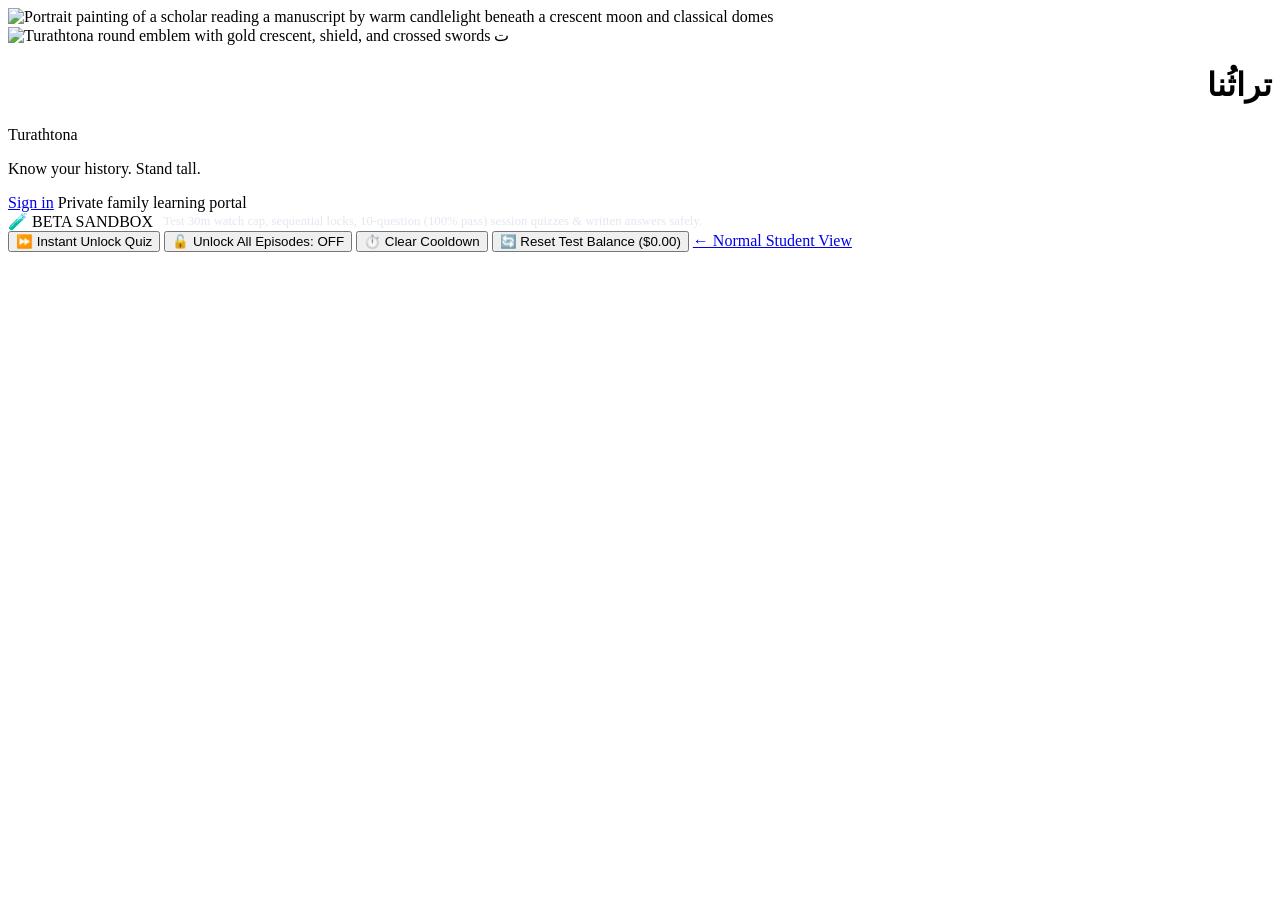
==== src/main/resources/static/index.html @ 678c6bf7 "Fix mobile episode card flex-shrink/280px height compression, implement 3-col grid header + meta/pil" ====
<!DOCTYPE html>
<html lang="en">
<head>
    <meta charset="UTF-8">
    <meta name="viewport" content="width=device-width, initial-scale=1.0">
    <meta name="referrer" content="strict-origin-when-cross-origin">
    <meta name="description" content="Turathtona (تراثُنا) — Know your history. Stand tall.">
    <title>تراثُنا • Turathtona | Know your history. Stand tall.</title>
    <link rel="icon" href="/favicon.ico" sizes="any">
    <link rel="icon" type="image/png" sizes="32x32" href="/favicon-32x32.png">
    <link rel="icon" type="image/png" sizes="16x16" href="/favicon-16x16.png">
    <link rel="apple-touch-icon" href="/apple-touch-icon.png">
    <link rel="manifest" href="/site.webmanifest">
    <meta name="theme-color" content="#0b1f33">
    <link rel="stylesheet" href="/style.css?v=10">
    <script src="https://cdn.jsdelivr.net/npm/canvas-confetti@1.9.3/dist/confetti.browser.min.js" defer></script>
    <style>
        .student-user-pill {
            display: flex;
            align-items: center;
            gap: 0.65rem;
            background: var(--bg-card);
            border: 1px solid var(--border);
            padding: 0.35rem 0.85rem;
            border-radius: var(--radius-sm);
        }
        .btn-signout {
            background: transparent;
            border: 1px solid var(--border);
            color: var(--text-muted);
            padding: 0.35rem 0.75rem;
            border-radius: var(--radius-sm);
            font-size: 0.8rem;
            font-weight: 700;
            cursor: pointer;
            transition: all 0.2s;
        }
        .btn-signout:hover {
            color: #f87171;
            border-color: #f87171;
        }
        .extension-support-banner {
            background: linear-gradient(135deg, rgba(59, 130, 246, 0.1), rgba(37, 99, 235, 0.15));
            border: 1px solid rgba(59, 130, 246, 0.3);
            border-radius: var(--radius-md);
            padding: 0.85rem 1.25rem;
            display: flex;
            justify-content: space-between;
            align-items: center;
            gap: 1rem;
            flex-wrap: wrap;
        }
        .btn-yt-external {
            background: #ef4444;
            color: white;
            border: none;
            padding: 0.55rem 1rem;
            border-radius: var(--radius-sm);
            font-weight: 700;
            font-size: 0.82rem;
            cursor: pointer;
            display: inline-flex;
            align-items: center;
            gap: 0.4rem;
            text-decoration: none;
            transition: all 0.2s;
            box-shadow: 0 4px 12px rgba(239, 68, 68, 0.3);
        }
        .btn-yt-external:hover {
            background: #dc2626;
            transform: translateY(-1px);
        }
        .watch-progress-strip {
            background: var(--bg-card);
            border: 1px solid var(--border);
            border-radius: var(--radius-md);
            padding: 0.95rem 1.25rem;
            display: flex;
            flex-direction: column;
            gap: 0.55rem;
        }
        .watch-progress-row {
            display: flex;
            justify-content: space-between;
            align-items: center;
            flex-wrap: wrap;
            gap: 0.5rem;
            font-size: 0.84rem;
        }
        .btn-reset-mode {
            background: transparent;
            border: 1px solid var(--border);
            color: var(--text-muted);
            padding: 0.28rem 0.65rem;
            border-radius: var(--radius-sm);
            font-size: 0.75rem;
            font-weight: 600;
            cursor: pointer;
        }
        .btn-reset-mode:hover {
            border-color: var(--gold);
            color: var(--gold);
        }
        .cooldown-banner {
            background: rgba(245, 158, 11, 0.14);
            border: 1px solid rgba(245, 158, 11, 0.4);
            color: #fcd34d;
            border-radius: var(--radius-md);
            padding: 0.85rem 1.15rem;
            font-size: 0.88rem;
            font-weight: 700;
            display: none;
            margin-bottom: 1rem;
        }
        .vocab-drawer {
            background: var(--bg-card);
            border: 1px solid var(--border);
            border-radius: var(--radius-lg);
            padding: 1.25rem 1.5rem;
        }
        .vocab-grid {
            display: grid;
            grid-template-columns: repeat(auto-fit, minmax(200px, 1fr));
            gap: 0.85rem;
            margin-top: 1rem;
        }
        .vocab-card {
            background: var(--bg-subtle);
            border: 1px solid var(--border);
            border-radius: var(--radius-md);
            padding: 0.85rem;
        }
        .vocab-arabic {
            font-family: 'Cairo', sans-serif;
            font-size: 1.15rem;
            font-weight: 700;
            color: #a7f3d0;
            margin-bottom: 0.2rem;
        }
        .vocab-translit {
            font-size: 0.75rem;
            color: var(--text-subtle);
            font-style: italic;
        }
        .vocab-english {
            font-size: 0.85rem;
            font-weight: 600;
            color: white;
            margin-top: 0.35rem;
        }
        .vocab-note {
            font-size: 0.75rem;
            color: var(--text-muted);
            margin-top: 0.25rem;
        }
        .btn-ai-auto-badge {
            background: rgba(139, 92, 246, 0.15);
            color: #c4b5fd;
            border: 1px solid rgba(139, 92, 246, 0.3);
            font-size: 0.75rem;
            font-weight: 700;
            padding: 0.3rem 0.65rem;
            border-radius: var(--radius-full);
            display: inline-flex;
            align-items: center;
            gap: 0.35rem;
        }
        .mode-card-stacked {
            background: var(--bg-card);
            border: 1px solid var(--border);
            border-radius: var(--radius-lg);
            padding: 1.25rem 1.75rem;
            display: flex;
            flex-direction: column;
            gap: 0.75rem;
            box-shadow: 0 4px 20px rgba(0, 0, 0, 0.2);
        }
        .mode-card-top {
            display: flex;
            justify-content: space-between;
            align-items: center;
            gap: 1.5rem;
        }
        @media (max-width: 768px) {
            .mode-card-stacked {
                padding: 1rem;
            }
            .mode-card-top {
                flex-direction: column;
                align-items: stretch;
                gap: 0.85rem;
            }
        }
    </style>
    <link id="mobile-css-link" rel="stylesheet" href="/mobile.css?v=10">
</head>
<body>

    <!-- ================================================================== -->
    <!-- LOGGED-OUT LANDING PAGE (/ for unauthenticated visitors)           -->
    <!-- ================================================================== -->
    <main id="landing-view" class="landing-hero" aria-label="Turathtona welcome page">
        <div class="landing-artwork-col">
            <picture>
                <source media="(max-width: 768px)" srcset="/images/hero-800.webp" width="800" height="1201" type="image/webp">
                <img
                    id="landing-hero-img"
                    src="/images/hero-1200.webp"
                    width="1200"
                    height="1802"
                    fetchpriority="high"
                    decoding="async"
                    class="landing-hero-img"
                    alt="Portrait painting of a scholar reading a manuscript by warm candlelight beneath a crescent moon and classical domes">
            </picture>
            <div class="landing-artwork-overlay" aria-hidden="true"></div>
        </div>

        <div class="landing-content-col">
            <div class="landing-emblem-wrap">
                <img
                    id="landing-emblem-img"
                    src="/images/emblem.png"
                    width="108"
                    height="108"
                    decoding="async"
                    class="landing-emblem-img"
                    alt="Turathtona round emblem with gold crescent, shield, and crossed swords">
                <span id="landing-emblem-fallback" class="landing-emblem-fallback" lang="ar" dir="rtl" aria-hidden="true">ت</span>
            </div>

            <h1 class="landing-arabic-wordmark" lang="ar" dir="rtl">تراثُنا</h1>
            <div id="landing-brand-latin" class="landing-latin-name">Turathtona</div>
            <p id="landing-tagline" class="landing-tagline">Know your history. Stand tall.</p>

            <div class="landing-cta-wrap">
                <a href="/login" class="landing-signin-btn">Sign in</a>
                <span class="landing-private-note">Private family learning portal</span>
            </div>
        </div>
        <!-- TODO(artwork-credit): Verify painting licence and add artist attribution / licence notice in a visible footer if required. -->
    </main>

    <header id="app-header" style="display: none;">
        <div class="brand" style="cursor: pointer;" onclick="showCourseCatalogView()">
            <div class="brand-icon">
                <img id="header-emblem-img" src="/images/emblem.png" width="40" height="40" alt="Turathtona emblem">
            </div>
            <div>
                <div class="brand-title"><span lang="ar" dir="rtl">تراثُنا</span> • <span id="header-brand-latin">Turathtona</span></div>
                <div id="header-brand-tagline" class="brand-subtitle">Know your history. Stand tall.</div>
            </div>
        </div>

        <div class="header-actions">
            <a id="btn-enter-beta-shortcut" href="/beta" class="beta-btn" style="display: none;">🧪 Beta Sandbox</a>

            <div id="student-earnings-pill" class="earnings-strip">
                <div class="earnings-metric">Earned: <strong id="val-earned">$0.00</strong></div>
                <div class="earnings-metric">Paid: <strong id="val-paid">$0.00</strong></div>
                <div class="earnings-metric owed">Owed: <strong id="val-owed">$0.00</strong></div>
            </div>

            <div class="student-user-pill">
                <span id="student-name-display" style="font-size: 0.85rem; font-weight: 700; color: #a7f3d0;">Loading...</span>
                <button class="btn-signout" onclick="handleStudentLogout()">Log Out</button>
            </div>
        </div>
    </header>

    <!-- Beta Test Sandbox Bar (Visible ONLY at /beta for Admin or Authorized Beta Testers) -->
    <div id="beta-sandbox-bar" class="beta-sandbox-bar">
        <div style="display: flex; align-items: center; gap: 0.65rem; flex-wrap: wrap;">
            <span class="beta-pill">🧪 BETA SANDBOX</span>
            <span id="beta-status-msg" style="font-size: 0.8rem; color: #e2e8f0;">
                Test 30m watch cap, sequential locks, 10-question (100% pass) session quizzes &amp; written answers safely.
            </span>
        </div>
        <div class="beta-actions">
            <button type="button" class="beta-btn" onclick="betaInstantUnlockQuiz()">⏩ Instant Unlock Quiz</button>
            <button type="button" id="btn-beta-unlock-all" class="beta-btn" onclick="betaToggleUnlockAllEpisodes()">🔓 Unlock All Episodes: OFF</button>
            <button type="button" class="beta-btn" onclick="betaClearCooldown()">⏱️ Clear Cooldown</button>
            <button type="button" class="beta-btn danger" onclick="betaResetMyProgress()">🔄 Reset Test Balance ($0.00)</button>
            <a href="/" class="beta-btn">← Normal Student View</a>
        </div>
    </div>

    <!-- ================================================================== -->
    <!-- VIEW 1: PUBLISHED COURSE CATALOG (Default after login)             -->
    <!-- ================================================================== -->
    <section id="catalog-view" class="portal-container" style="display: none;">
        <div class="catalog-header">
            <div>
                <h1>📚 Course Catalog</h1>
                <p>Choose a course below to study Arabic history, pass 10-question quizzes + written reflections, and earn rewards.</p>
            </div>
        </div>
        <div id="course-catalog-grid" class="course-catalog-grid"></div>
    </section>

    <!-- ================================================================== -->
    <!-- VIEW 2: COURSE PAGE (SYLLABUS)                                     -->
    <!-- ================================================================== -->
    <section id="course-syllabus-view" class="portal-container" style="display: none;">
        <div style="margin-bottom: 1rem;">
            <button type="button" class="btn-signout" style="color: #e2e8f0;" onclick="showCourseCatalogView()">
                ← Back to Course Catalog
            </button>
        </div>

        <div id="syllabus-lock-toast" class="episode-lock-toast"></div>

        <div class="syllabus-hero-card">
            <div id="syllabus-cover-box" class="course-cover-wrap" style="border-radius: var(--radius-md);"></div>
            <div style="display: flex; flex-direction: column; gap: 0.75rem;">
                <div style="display: flex; justify-content: space-between; align-items: flex-start; gap: 0.75rem; flex-wrap: wrap;">
                    <h1 id="syllabus-course-title" dir="auto" style="font-size: 1.5rem; font-weight: 800; font-family: 'Cairo', 'Plus Jakarta Sans', sans-serif;">Course Title</h1>
                    <span id="syllabus-bonus-badge" class="quiz-pass-badge">🏆 +$100.00 Completion Bonus</span>
                </div>
                <p id="syllabus-course-desc" style="font-size: 0.9rem; color: var(--text-muted); line-height: 1.55;"></p>

                <div>
                    <div class="progress-header">
                        <span id="syllabus-progress-text">0 / 0 episodes passed</span>
                        <strong id="syllabus-progress-pct">0%</strong>
                    </div>
                    <div class="progress-bar-bg">
                        <div id="syllabus-progress-fill" class="progress-bar-fill"></div>
                    </div>
                </div>

                <div class="course-earned-box">
                    <div>
                        Earned: <strong id="syllabus-earned-val" style="color: #6ee7b7;">$0.00</strong>
                        <span style="color: var(--text-muted);"> / </span>
                        <strong id="syllabus-possible-val" style="color: #fde68a;">$0.00 possible</strong>
                    </div>
                    <div id="syllabus-rates-summary" style="color: var(--text-muted); font-weight: 600;"></div>
                </div>
            </div>
        </div>

        <div id="syllabus-filter-bar" style="display: flex; justify-content: space-between; align-items: center; margin-bottom: 0.9rem; flex-wrap: wrap; gap: 0.65rem;">
            <h2 style="font-size: 1.15rem; font-weight: 800;">Course Syllabus</h2>
            <div style="display: flex; align-items: center; gap: 0.75rem; flex-wrap: wrap;">
                <button type="button" id="btn-syllabus-fav-filter" class="fav-filter-btn" aria-pressed="false" onclick="toggleSyllabusFavoritesFilter()">♡ Favourites</button>
                <span id="syllabus-episode-count-label" style="font-size: 0.84rem; color: var(--text-muted);"></span>
            </div>
        </div>

        <div id="syllabus-episode-list" class="syllabus-episode-list"></div>
    </section>

    <!-- ================================================================== -->
    <!-- VIEW 3: EPISODE PLAYER, MODE PICKER, & QUIZ                        -->
    <!-- ================================================================== -->
    <div id="episode-player-view" class="app-layout" style="display: none;">
        <aside class="sidebar">
            <div class="sidebar-header">
                <div class="sidebar-title">
                    <span id="sidebar-course-title" dir="auto" style="overflow: hidden; text-overflow: ellipsis; white-space: nowrap;">Course Episodes</span>
                    <span id="badge-course-count" style="font-size:0.8rem; color:var(--text-muted); font-weight:600;">0/0</span>
                </div>

                <div class="course-progress-card">
                    <div class="progress-header">
                        <span>Course Progression</span>
                        <strong id="progress-percent-label">0%</strong>
                    </div>
                    <div class="progress-bar-bg">
                        <div id="progress-bar-fill" class="progress-bar-fill"></div>
                    </div>
                    <div class="bonus-milestone">
                        <span id="sidebar-bonus-note">🏆 Score 100% (10/10) + pass the written reflection on each episode in order to earn the Course Bonus!</span>
                    </div>
                </div>
            </div>

            <div id="episode-list" class="episode-list"></div>
        </aside>

        <main class="content-area">
            <div class="breadcrumb-nav-bar">
                <button type="button" class="btn-signout" style="color: #e2e8f0;" onclick="showCourseSyllabusFromEpisode()">
                    ← Course Syllabus
                </button>
                <button type="button" class="btn-signout" onclick="showCourseCatalogView()">
                    📚 All Courses
                </button>
                <span id="episode-course-breadcrumb" dir="auto" style="font-size: 0.84rem; font-weight: 700; color: var(--text-muted);"></span>
            </div>

            <div id="episode-lock-toast" class="episode-lock-toast"></div>

            <div class="mode-card-stacked">
                <div class="mode-card-top">
                    <div class="mode-info">
                        <div style="display: flex; align-items: center; gap: 0.6rem; flex-wrap: wrap; margin-bottom: 0.25rem;">
                            <h2 id="current-episode-title" dir="auto" style="margin-bottom: 0;">Loading episode...</h2>
                            <span id="current-episode-state-badge" class="ep-badge-passed" style="display: none;">Available</span>
                        </div>
                        <p id="episode-header-subtitle">Watch the episode to unlock the 10-question mastery check and written reflection.</p>
                    </div>

                    <div id="episode-reward-pill" style="display: inline-flex; align-items: center; gap: 0.55rem; padding: 0.65rem 1.05rem; border-radius: var(--radius-md); background: rgba(245, 158, 11, 0.14); border: 1px solid rgba(245, 158, 11, 0.4);">
                        <span style="font-size: 0.76rem; text-transform: uppercase; letter-spacing: 0.05em; color: var(--text-muted); font-weight: 700;">Episode Reward</span>
                        <strong id="episode-reward-badge" style="font-size: 1.05rem; color: #fcd34d;">+$15.00</strong>
                    </div>
                </div>
            </div>

            <div id="player-wrapper" class="player-wrapper">
                <div id="yt-player-mount"></div>
            </div>

            <!-- Live Video-Playback Watch Progress Bar (30 Minutes Cap) -->
            <div class="watch-progress-strip">
                <div class="watch-progress-row">
                    <div>
                        <strong id="watch-status-label" style="color: #a7f3d0;">⏱️ Watch Progress: 00:00 / 30:00 (Play video to start timer)</strong>
                    </div>
                </div>
                <div class="progress-bar-bg">
                    <div id="watch-progress-fill" class="progress-bar-fill" style="width: 0%;"></div>
                </div>
                <div id="watch-live-subnote" style="font-size: 0.75rem; color: var(--text-subtle);">
                    Watch 30 minutes (or the full video if shorter) of real playback in the player above to unlock the quiz. Pausing or skipping forward does not add watch time.
                </div>
            </div>

            <!-- Reference Link to YouTube (no external timer credit) -->
            <div class="extension-support-banner">
                <div>
                    <strong style="color: #93c5fd; font-size: 0.88rem;">YouTube Source Link</strong>
                    <p style="font-size: 0.8rem; color: var(--text-muted); margin-top: 0.15rem;">
                        Note: Verified watch time is recorded only during real playback inside the embedded player above.
                    </p>
                </div>
                <div style="display: flex; gap: 0.65rem; align-items: center;">
                    <a id="btn-yt-external-link" href="#" target="_blank" rel="noopener noreferrer" class="btn-yt-external">
                        <span>▶ Open on YouTube</span>
                        <span>↗</span>
                    </a>
                </div>
            </div>

            <!-- Episode-Specific Vocabulary & Translation Study Guide -->
            <div id="vocab-drawer-box" class="vocab-drawer" style="display: none;">
                <div style="display: flex; justify-content: space-between; align-items: center; flex-wrap: wrap; gap: 0.5rem;">
                    <div>
                        <h3 style="font-size: 1.05rem; font-weight: 800;">📚 Episode Vocabulary &amp; Translation Guide</h3>
                        <p style="font-size: 0.82rem; color: var(--text-muted);">Review these key Arabic terms carefully alongside the episode.</p>
                    </div>
                    <span class="btn-ai-auto-badge">⚡ Episode Study Lexicon</span>
                </div>

                <div id="vocab-grid" class="vocab-grid"></div>
            </div>

            <!-- Interactive 10-Question Session Quiz Box (Unlocked after verified watch requirement) -->
            <section id="quiz-section" class="quiz-box" style="display: none;">
                <div class="quiz-header">
                    <div>
                        <div style="display: flex; align-items: center; gap: 0.75rem; flex-wrap: wrap;">
                            <h3 id="quiz-heading-title">Comprehension Quiz (10 Questions)</h3>
                            <span id="quiz-pass-badge" class="quiz-pass-badge">Pass Mark: 100% (10/10)</span>
                            <span id="quiz-answered-badge" class="btn-ai-auto-badge">Answered: 0 / 10</span>
                        </div>
                        <p style="font-size: 0.85rem; color: var(--text-muted); margin-top: 0.2rem;">
                            Score 100% (10/10) on this session to unlock the written reflection question. Failed attempts trigger a review cooldown; if a question seems unfair, you can report it below.
                        </p>
                    </div>
                </div>

                <div id="cooldown-banner" class="cooldown-banner"></div>

                <div id="failed-report-panel" style="display: none; background: rgba(239, 68, 68, 0.08); border: 1px solid rgba(239, 68, 68, 0.35); border-radius: var(--radius-md); padding: 1rem 1.25rem; margin-bottom: 1.25rem;">
                    <div style="font-weight: 800; color: #fca5a5; margin-bottom: 0.35rem;">🚩 Spot an unfair or unclear question in your last attempt?</div>
                    <p style="font-size: 0.82rem; color: var(--text-muted); margin-bottom: 0.75rem;">
                        Report a question below with an optional note. If the admin edits or retires a reported question, your retry cooldown resets immediately.
                    </p>
                    <div id="failed-report-list" style="display: flex; flex-direction: column; gap: 0.55rem;"></div>
                </div>

                <form id="quiz-form" onsubmit="handleQuizSubmit(event)">
                    <div id="questions-container"></div>

                    <div class="quiz-submit-sticky-bar">
                        <button type="submit" id="btn-submit-quiz" class="btn-primary" style="margin-top: 0;">
                            <span>Submit 10 Answers</span>
                            <span>➔</span>
                        </button>
                    </div>
                </form>
            </section>

            <!-- Written Open Reflection Section (Unlocked after 10/10 MCQ pass) -->
            <section id="open-question-section" class="quiz-box" style="display: none; border-color: rgba(201, 162, 77, 0.55);">
                <div class="quiz-header">
                    <div style="width: 100%;">
                        <div style="display: flex; justify-content: space-between; align-items: center; gap: 0.75rem; flex-wrap: wrap;">
                            <h3 style="color: #fde68a;">✍️ Part 2: Written Historical Reflection</h3>
                            <span id="open-q-status-badge" class="quiz-pass-badge">Awaiting Submission</span>
                        </div>
                        <p style="font-size: 0.85rem; color: var(--text-muted); margin-top: 0.25rem;">
                            Answer in English (40 to 2,000 characters). Your episode reward is credited once your written reflection is reviewed and approved.
                        </p>
                    </div>
                </div>

                <div id="open-q-feedback-box" style="display: none; background: rgba(245, 158, 11, 0.12); border: 1px solid rgba(245, 158, 11, 0.45); border-radius: var(--radius-md); padding: 0.9rem 1.15rem; margin-bottom: 1rem;">
                    <div style="font-size: 0.78rem; font-weight: 800; text-transform: uppercase; color: #fcd34d; margin-bottom: 0.25rem;">Reviewer Feedback</div>
                    <div id="open-q-feedback-text" style="font-size: 0.9rem; color: #fef3c7; line-height: 1.5;"></div>
                </div>

                <div style="background: var(--bg-subtle); border: 1px solid var(--border); border-radius: var(--radius-md); padding: 1rem 1.25rem; margin-bottom: 1rem;">
                    <div style="font-size: 0.76rem; font-weight: 700; text-transform: uppercase; color: var(--text-muted); margin-bottom: 0.3rem;">Reflection Prompt</div>
                    <div id="open-q-prompt-text" dir="auto" style="font-size: 1rem; font-weight: 700; color: #f8fafc; line-height: 1.55;"></div>
                </div>

                <form id="open-answer-form" onsubmit="handleOpenAnswerSubmit(event)">
                    <textarea id="open-answer-textarea" rows="5" minlength="40" maxlength="2000"
                        placeholder="Write your explanation in English (40 to 2,000 characters)..."
                        style="width: 100%; padding: 0.9rem 1rem; border-radius: var(--radius-md); border: 1px solid var(--border); background: var(--bg-subtle); color: #f8fafc; font-family: inherit; line-height: 1.55; resize: vertical;"></textarea>
                    <div style="display: flex; justify-content: space-between; align-items: center; margin-top: 0.5rem; flex-wrap: wrap; gap: 0.5rem;">
                        <span id="open-answer-char-count" style="font-size: 0.8rem; color: var(--text-muted);">0 / 2,000 characters (minimum 40)</span>
                        <button type="submit" id="btn-submit-open-answer" class="btn-primary">
                            <span>Submit Written Answer for Approval</span>
                            <span>➔</span>
                        </button>
                    </div>
                    <div id="open-answer-msg" style="display: none; margin-top: 0.75rem; font-size: 0.86rem; font-weight: 600;"></div>
                </form>
            </section>
        </main>
    </div>

    <div id="result-modal" class="modal-overlay" style="display: none;">
        <div id="modal-dialog" class="modal-dialog">
            <h2 id="modal-title" style="font-size: 1.6rem; font-weight: 800;">🎉 Excellent Work!</h2>
            <div id="modal-score" class="modal-score-circle">100%</div>
            <p id="modal-message" style="color: var(--text-muted); font-size: 1rem; line-height: 1.6; margin-bottom: 1.5rem;"></p>
            <div style="display: flex; gap: 0.75rem; flex-wrap: wrap;">
                <button type="button" class="btn-primary" style="flex: 1; justify-content: center;" onclick="closeModal()">
                    Continue
                </button>
                <button type="button" id="btn-modal-next-ep" class="btn-primary" style="flex: 1; justify-content: center; display: none;" onclick="advanceToNextUnlockedEpisode()">
                    Next Episode ➔
                </button>
            </div>
        </div>
    </div>

    <script src="/quiz-empty-state.js?v=10"></script>
    <script src="/app.js?v=10"></script>
    <script src="/mobile-watch.js?v=10"></script>
</body>
</html>
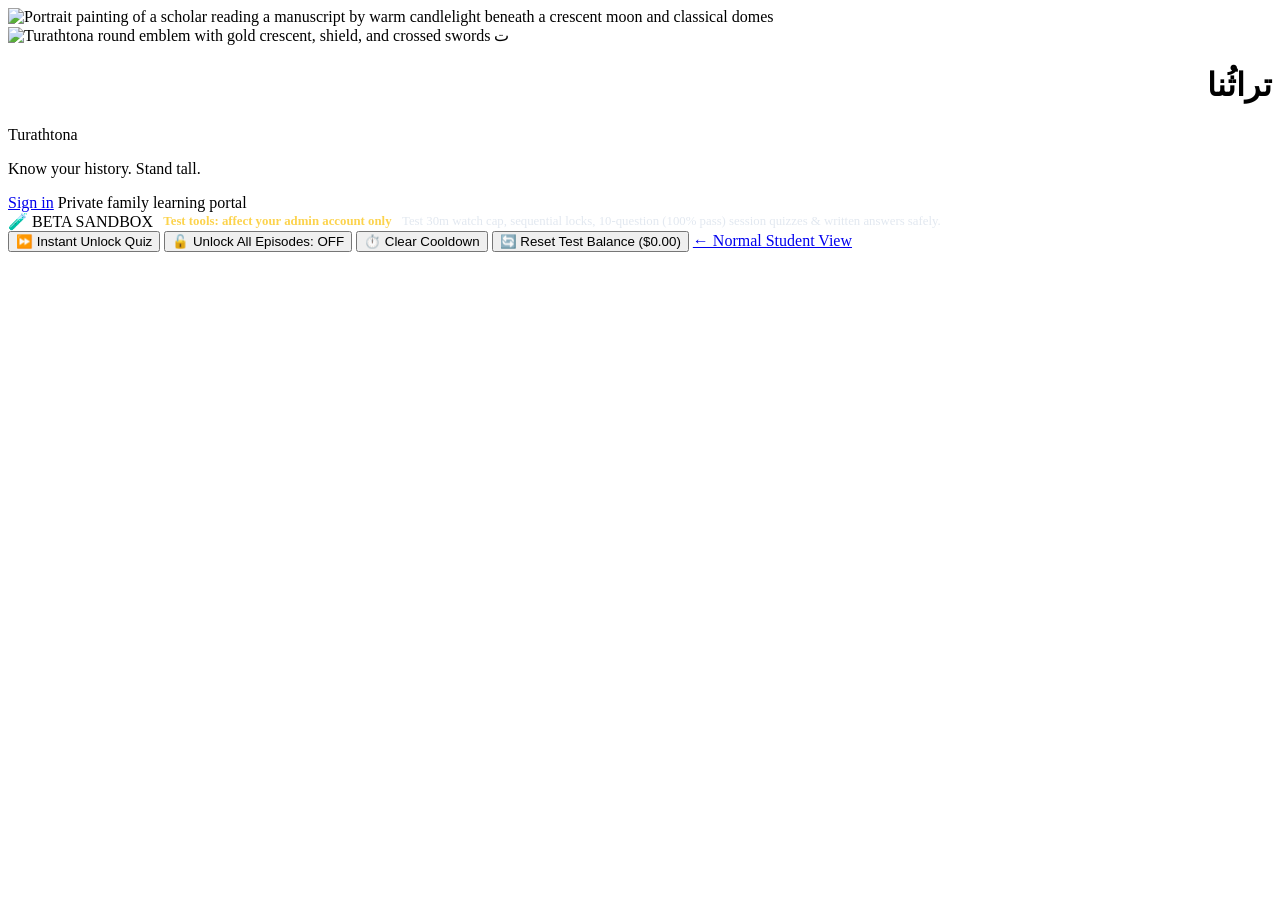
==== commit 4f15c299: "feat(admin): add student context selector, unlock/lock-again tools, advance payouts & temp password " ====
--- a/src/main/resources/static/index.html
+++ b/src/main/resources/static/index.html
@@ -12,7 +12,7 @@
     <link rel="apple-touch-icon" href="/apple-touch-icon.png">
     <link rel="manifest" href="/site.webmanifest">
     <meta name="theme-color" content="#0b1f33">
-    <link rel="stylesheet" href="/style.css?v=10">
+    <link rel="stylesheet" href="/style.css?v=12">
     <script src="https://cdn.jsdelivr.net/npm/canvas-confetti@1.9.3/dist/confetti.browser.min.js" defer></script>
     <style>
         .student-user-pill {
@@ -192,7 +192,7 @@
             }
         }
     </style>
-    <link id="mobile-css-link" rel="stylesheet" href="/mobile.css?v=10">
+    <link id="mobile-css-link" rel="stylesheet" href="/mobile.css?v=12">
 </head>
 <body>
 
@@ -272,6 +272,7 @@
     <div id="beta-sandbox-bar" class="beta-sandbox-bar">
         <div style="display: flex; align-items: center; gap: 0.65rem; flex-wrap: wrap;">
             <span class="beta-pill">🧪 BETA SANDBOX</span>
+            <strong style="font-size: 0.8rem; color: #fcd34d;">Test tools: affect your admin account only</strong>
             <span id="beta-status-msg" style="font-size: 0.8rem; color: #e2e8f0;">
                 Test 30m watch cap, sequential locks, 10-question (100% pass) session quizzes &amp; written answers safely.
             </span>
@@ -551,8 +552,10 @@
         </div>
     </div>
 
-    <script src="/quiz-empty-state.js?v=10"></script>
-    <script src="/app.js?v=10"></script>
-    <script src="/mobile-watch.js?v=10"></script>
+    <script src="/student-wallet.js?v=13"></script>
+    <script src="/quiz-empty-state.js?v=13"></script>
+    <script src="/mobile-episode-list.js?v=13"></script>
+    <script src="/app.js?v=13"></script>
+    <script src="/mobile-watch.js?v=13"></script>
 </body>
 </html>
